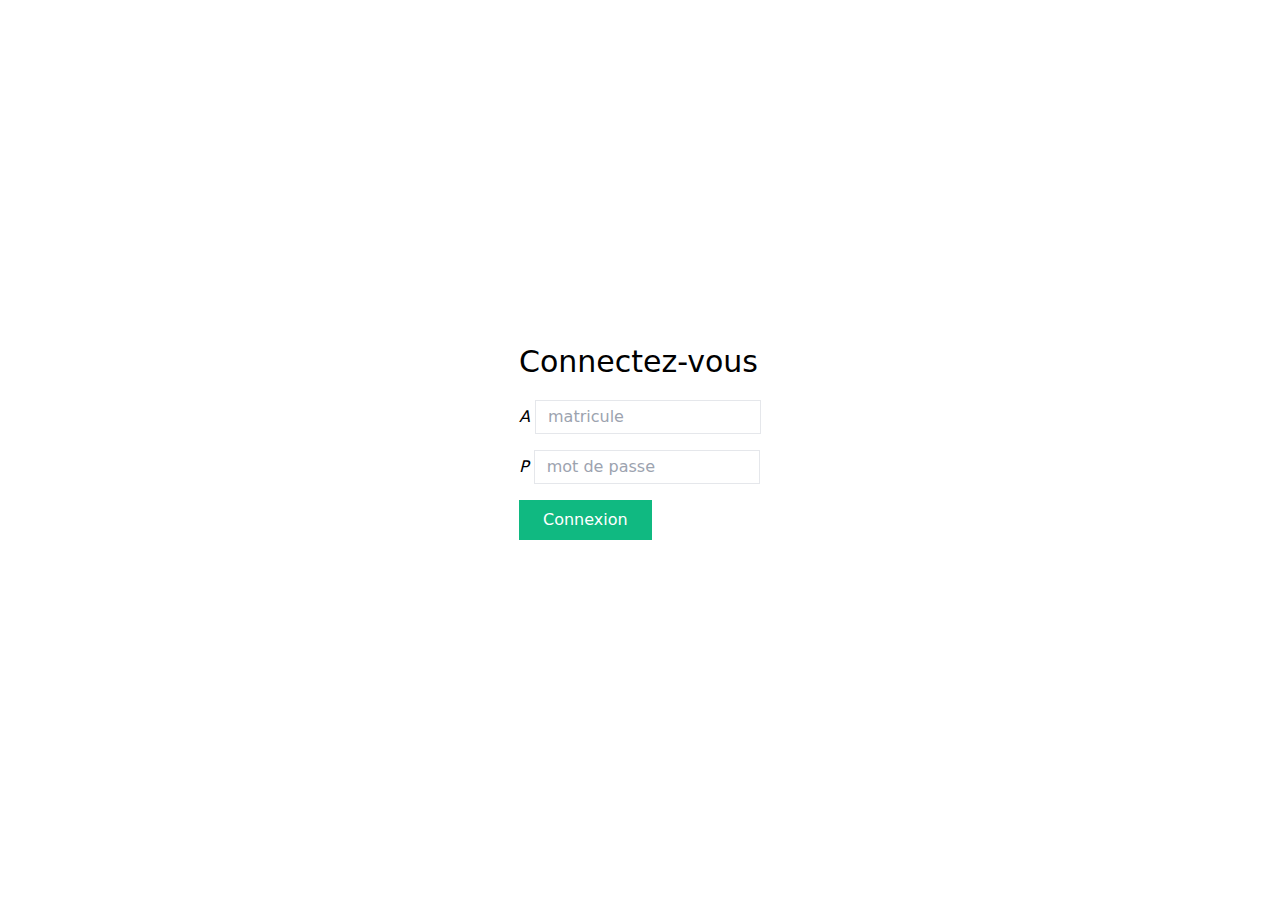
==== index.html @ 7f2142f6 "git fund" ====
<!DOCTYPE html>
<html lang="en">
<head>
    <meta charset="UTF-8">
    <meta http-equiv="X-UA-Compatible" content="IE=edge">
    <meta name="viewport" content="width=device-width, initial-scale=1.0">
    <link rel="stylesheet" href="assets/tailwindcss.css">
    <title>git fund</title>
</head>
<body>
    <div class="h-screen flex items-center justify-center flex-col ">
        <form action="">
            <h2 class="text-3xl mb-5">Connectez-vous</h2>
            <div class="my-4">
                <label for="id"><i class="">A</i></label>
                <input id="id" name="id" type="text" class="border py-1 px-3" placeholder="matricule">
            </div>
            <div class="my-4">
                <label for="password"><i class="">P</i></label>
                <input id="password" name="password" type="password" class="border py-1 px-3" placeholder="mot de passe">
            </div>
            <div class="my-4">
                <button id="" type="submit" class="py-2 px-6 bg-green-500 text-white">Connexion</button>
            </div>
        </form>
    </div>
</body>
</html>
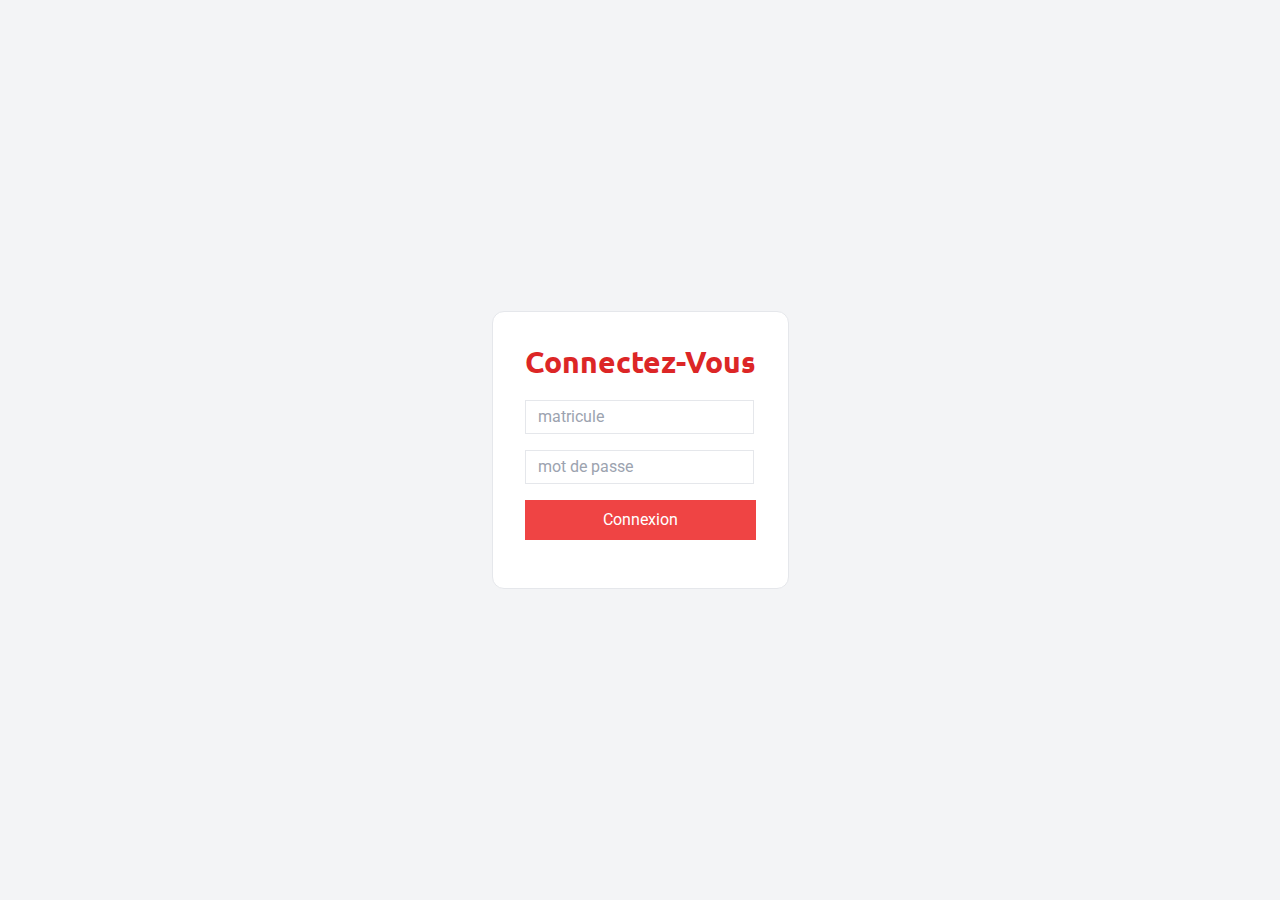
==== commit 4da2e867: "mise en page des visteur terminé" ====
--- a/index.html
+++ b/index.html
@@ -4,23 +4,27 @@
     <meta charset="UTF-8">
     <meta http-equiv="X-UA-Compatible" content="IE=edge">
     <meta name="viewport" content="width=device-width, initial-scale=1.0">
+    <link rel="stylesheet" href="https://cdnjs.cloudflare.com/ajax/libs/font-awesome/5.15.3/css/all.min.css"
+        integrity="sha512-iBBXm8fW90+nuLcSKlbmrPcLa0OT92xO1BIsZ+ywDWZCvqsWgccV3gFoRBv0z+8dLJgyAHIhR35VZc2oM/gI1w=="
+        crossorigin="anonymous" />
     <link rel="stylesheet" href="assets/tailwindcss.css">
+    <link rel="stylesheet" href="assets/app.css">
     <title>git fund</title>
 </head>
 <body>
-    <div class="h-screen flex items-center justify-center flex-col ">
-        <form action="">
-            <h2 class="text-3xl mb-5">Connectez-vous</h2>
+    <div class="h-screen flex items-center justify-center flex-col bg-gray-100">
+        <form class="border border-2 p-8 rounded-xl bg-white" action="">
+            <h2 class="text-3xl mb-5 text-red-600 font-bold">Connectez-Vous</h2>
             <div class="my-4">
-                <label for="id"><i class="">A</i></label>
+                <label for="id"><i class=""><i class="fa fa-user "></i></i></label>
                 <input id="id" name="id" type="text" class="border py-1 px-3" placeholder="matricule">
             </div>
             <div class="my-4">
-                <label for="password"><i class="">P</i></label>
+                <label for="password"><i class=""><i class="fa fa-lock"></i></i></label>
                 <input id="password" name="password" type="password" class="border py-1 px-3" placeholder="mot de passe">
             </div>
             <div class="my-4">
-                <button id="" type="submit" class="py-2 px-6 bg-green-500 text-white">Connexion</button>
+                <button id="" type="submit" class="w-full py-2 px-6 bg-red-500 text-white">Connexion</button>
             </div>
         </form>
     </div>
--- a/assets/app.css
+++ b/assets/app.css
@@ -0,0 +1,13 @@
+@import url('https://fonts.googleapis.com/css2?family=Roboto:wght@300;500&display=swap');
+@import url('https://fonts.googleapis.com/css2?family=Ubuntu:wght@300;500&display=swap');
+*{
+    padding: 0;
+    margin: 0;
+    box-sizing: border-box;
+}
+body{
+    font-family: 'Roboto';
+}
+h1,h2,h3,h4{
+    font-family: 'Ubuntu',sans-serif;
+}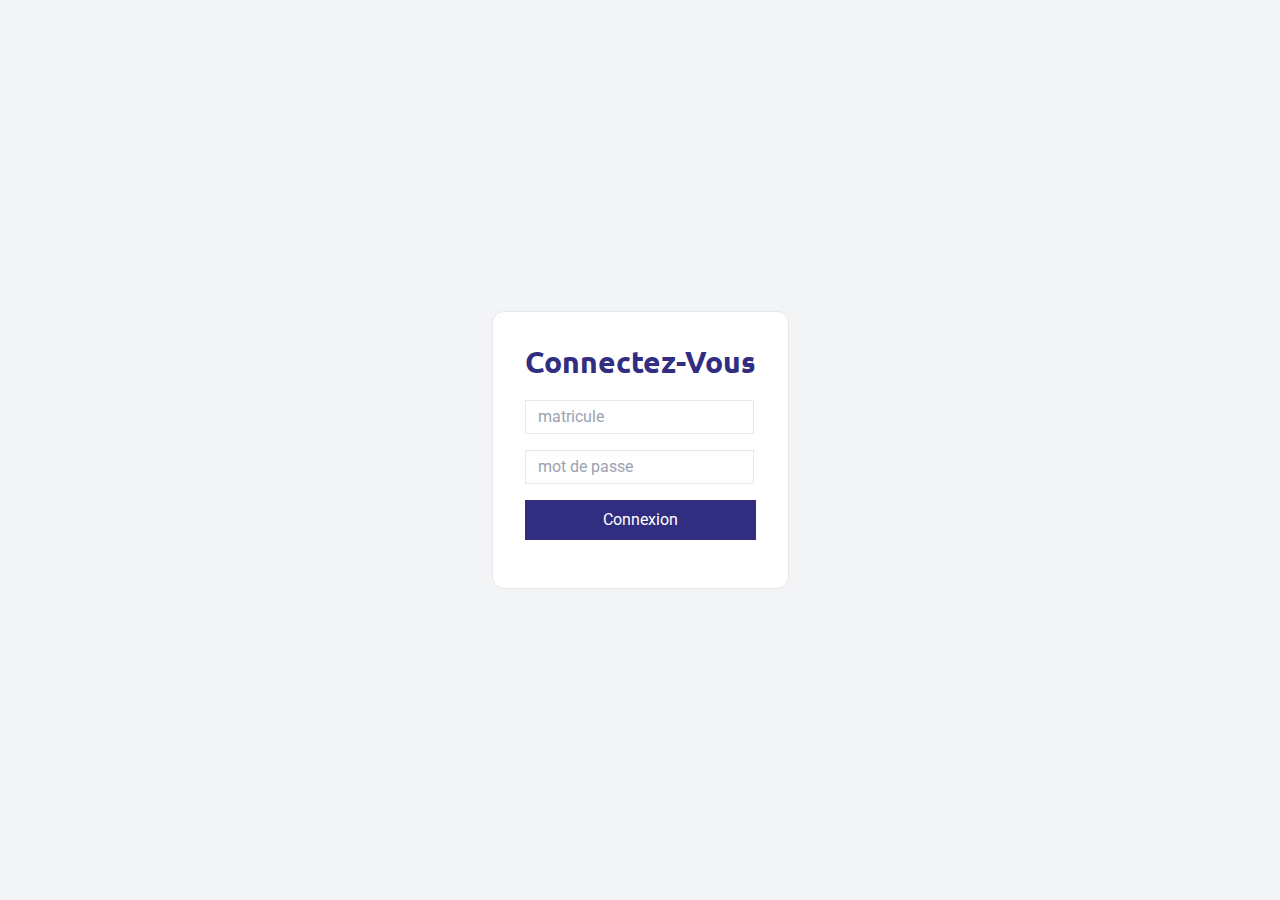
==== commit 046764c1: "version web terminé" ====
--- a/index.html
+++ b/index.html
@@ -14,7 +14,7 @@
 <body>
     <div class="h-screen flex items-center justify-center flex-col bg-gray-100">
         <form class="border border-2 p-8 rounded-xl bg-white" action="">
-            <h2 class="text-3xl mb-5 text-red-600 font-bold">Connectez-Vous</h2>
+            <h2 class="text-3xl mb-5 text-indigo-900 font-bold">Connectez-Vous</h2>
             <div class="my-4">
                 <label for="id"><i class=""><i class="fa fa-user "></i></i></label>
                 <input id="id" name="id" type="text" class="border py-1 px-3" placeholder="matricule">
@@ -24,7 +24,7 @@
                 <input id="password" name="password" type="password" class="border py-1 px-3" placeholder="mot de passe">
             </div>
             <div class="my-4">
-                <button id="" type="submit" class="w-full py-2 px-6 bg-red-500 text-white">Connexion</button>
+                <button id="" type="submit" class="w-full py-2 px-6 bg-indigo-900 text-white">Connexion</button>
             </div>
         </form>
     </div>
